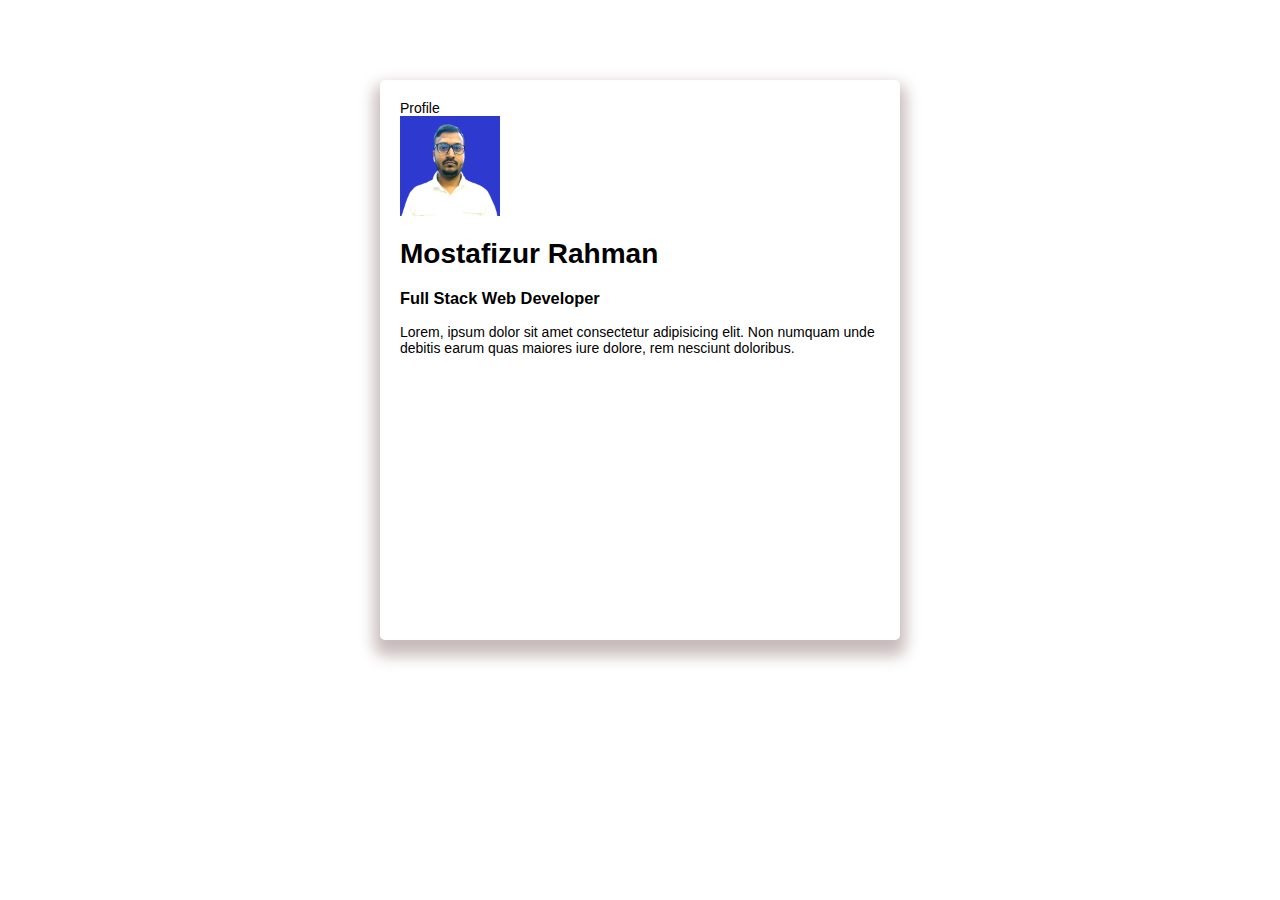
==== profile_card/index.html @ d8f71126 "Created" ====
<!DOCTYPE html>
<html lang="en">
<head>
    <meta charset="UTF-8">
    <meta name="viewport" content="width=device-width, initial-scale=1.0">
    <link href="css/style.css" rel="stylesheet">
    <title>Profile Card</title>
</head>
<body>
    <div class="container">
        <span class="header-text">Profile</span>
        <div class="profile-photo">
            <img class="profilephoto" src="images/profile-img.jpg" alt="">
        </div>
        <h1>Mostafizur Rahman</h1>
        <h3>Full Stack Web Developer</h3>
        <p>Lorem, ipsum dolor sit amet consectetur adipisicing elit. Non numquam unde debitis earum quas maiores iure dolore, rem nesciunt doloribus.</p>
    </div>
</body>
</html>
---- profile_card/css/style.css ----
body{
    background-color: rgb(255, 255, 255);
    font-family: arial, sans-serif;
    font-size: 14px;
}


h1, h2, h3, h4, h5{
    color: #000000;
}

h2{
    color: #545454;
}

p {

}
span .header-text{

}
.container{
    margin: 80px auto;
    padding: 20px;
    display: block;
    width: 480px;
    height: 520px;
    box-shadow: 0px 10px 15px 6px #c9bbbb;
    border-radius: 5px;
}
.header-text{

}
.profile-photo img{
    width: 100px;
    height: 100px;
}
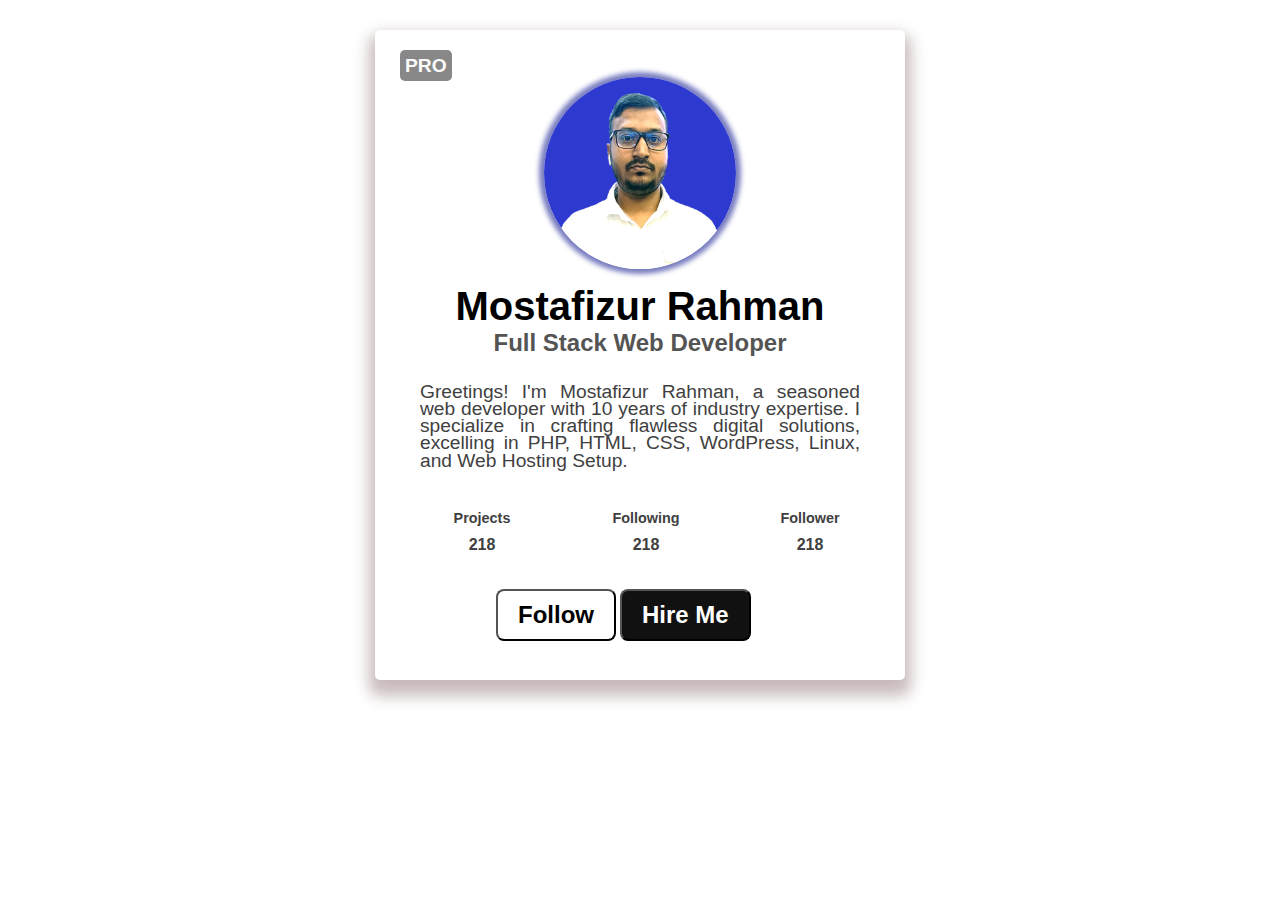
==== commit 2937f7ad: "ubuntu" ====
--- a/profile_card/index.html
+++ b/profile_card/index.html
@@ -1,20 +1,46 @@
 <!DOCTYPE html>
 <html lang="en">
+
 <head>
     <meta charset="UTF-8">
     <meta name="viewport" content="width=device-width, initial-scale=1.0">
     <link href="css/style.css" rel="stylesheet">
     <title>Profile Card</title>
 </head>
+
 <body>
-    <div class="container">
-        <span class="header-text">Profile</span>
+    <div class="card">
+        <span class="card-title">PRO</span>
         <div class="profile-photo">
             <img class="profilephoto" src="images/profile-img.jpg" alt="">
         </div>
-        <h1>Mostafizur Rahman</h1>
-        <h3>Full Stack Web Developer</h3>
-        <p>Lorem, ipsum dolor sit amet consectetur adipisicing elit. Non numquam unde debitis earum quas maiores iure dolore, rem nesciunt doloribus.</p>
+        <h1 class="name">Mostafizur Rahman</h1>
+        <h2 class="occupation">Full Stack Web Developer</h2>
+        <p class="short-description">
+            Greetings! I'm Mostafizur Rahman, a seasoned web developer with 10 years of industry expertise. I specialize
+            in crafting flawless digital solutions, excelling in PHP, HTML, CSS, WordPress, Linux, and Web Hosting
+            Setup.
+        </p>
+
+        <div id="statistic">
+            <div>
+                <h4>Projects</h4>
+                <h5>218</h5>
+            </div>
+            <div>
+                <h4>Following</h4>
+                <h5>218</h5>
+            </div>
+            <div>
+                <h4>Follower</h4>
+                <h5>218</h5>
+            </div>
+        </div>
+        <div class="follower-buttons">
+            <button class="btn follow">Follow</button>
+            <button class="btn primary">Hire Me</button>
+        </div>
     </div>
 </body>
-</html>+
+</html>
--- a/profile_card/css/style.css
+++ b/profile_card/css/style.css
@@ -1,3 +1,5 @@
+@import url('https://fonts.googleapis.com/css2?family=Josefin+Sans:ital,wght@0,100..700;1,100..700&family=Jost:ital,wght@0,100..900;1,100..900&family=Poppins:ital,wght@0,100;0,200;0,300;0,400;0,500;0,600;0,700;0,800;0,900;1,100;1,200;1,300;1,400;1,500;1,600;1,700;1,800;1,900&family=Roboto:ital,wght@0,100;0,300;0,400;0,500;0,700;0,900;1,100;1,300;1,400;1,500;1,700;1,900&family=Ubuntu:ital,wght@0,300;0,400;0,500;0,700;1,300;1,400;1,500;1,700&display=swap')
+
 body{
     background-color: rgb(255, 255, 255);
     font-family: arial, sans-serif;
@@ -6,6 +8,9 @@
 
 
 h1, h2, h3, h4, h5{
+    font-family: "Ubuntu", sans-serif;
+    font-weight: 700;
+    font-style: normal;
     color: #000000;
 }
 
@@ -14,24 +19,135 @@
 }
 
 p {
+    font-family: "Josefin Sans", sans-serif;
+    font-weight: 500;
+    font-style: normal;
+    font-size: 1.2rem;
+    color: #413f3f;
+}
+span {
+    font-family: 'Franklin Gothic Medium', 'Arial Narrow', Arial, sans-serif;
+    font-size: larger;
+}
 
-}
-span .header-text{
-
-}
-.container{
-    margin: 80px auto;
-    padding: 20px;
+.card{
+    margin: 30px auto;
+    padding: 25px;
     display: block;
     width: 480px;
-    height: 520px;
+    height: 600px;
     box-shadow: 0px 10px 15px 6px #c9bbbb;
     border-radius: 5px;
 }
-.header-text{
+.card-title{
+    font-family:'Franklin Gothic Medium', 'Arial Narrow', Arial, sans-serif;
+    font-weight: bold;
+    font-size: larger;
+    color: #FCFCFC;
+    background-color: #888888;
+    padding: 5px;
+    margin: 0px;
+    border-radius: 5px;
+}
+
+
+.profile-photo img{
+    display: block;
+    margin-left: auto;
+    margin-right: auto;
+    width: 40%;
+    height: 40%;
+    border-radius: 100%;
+    box-shadow: 0px 0px 5px 5px rgb(120, 125, 192)
+}
+.profile-photo img:hover{
+    box-shadow: 0px 0px 5px 5px rgb(228, 228, 230)
+}
+
+.name {
+
+    font-size: 2.5rem;
+    text-align: center;
+    width: 100%;
+    line-height:0.5;
+}
+.occupation {
+    font-family: "Poppins", sans-serif;
+    font-weight: 700;
+    font-style: normal;
+    font-size: 1.5rem;
+    text-align: center;
+    line-height:0;
+}
+
+.short-description{
+
+    text-align: justify;
+    text-justify: inter-word;
+    word-spacing: 0px;
+    padding: 20px;
+    line-height: 0.9;
+    margin: 0;
+}
+.contact-info{
+    margin: 0;
+}
+#statistic {
+    width: 100%;
+    height: 100px;
+    display: flex;
 
 }
-.profile-photo img{
-    width: 100px;
-    height: 100px;
+#statistic  div{
+    padding: 10px;
+    flex-grow: 0;
+    flex-shrink: 0;
+    flex-basis: 30%;
+    line-height: 0;
+    text-align: center;
+    color: #413f3f;
+}
+#statistic h4{
+    font-size: 0.9rem;
+    color: #413f3f;
+    
+}
+#statistic h5{
+    font-size: 1rem;
+    color: #413f3f;
+}
+
+.follower-buttons{
+    display: block;
+    margin-left: auto;
+    margin-right: auto;
+    font-family: 'Times New Roman', Times, serif;
+    width: 60%;
+    line-height: 0;
+}
+
+.btn {
+    font-weight: bolder;
+    font-size: 1.5rem;
+    border-radius: 8px;
+    padding: 10px 20px 10px 20px;
+}
+.follow {
+    background-color: #ffffff;
+}
+.follow:hover {
+    background-color: #020202;
+    color: #ffffff;
+    cursor: pointer;
+}
+
+.primary{
+    background-color: #111111;
+    color: #ffffff;
+}
+.primary:hover{
+    background-color: #3b3636;
+    color: #ffffff;
+    cursor: pointer;
+    box-shadow: 0 0 5px 5px rgb(80, 74, 74);
 }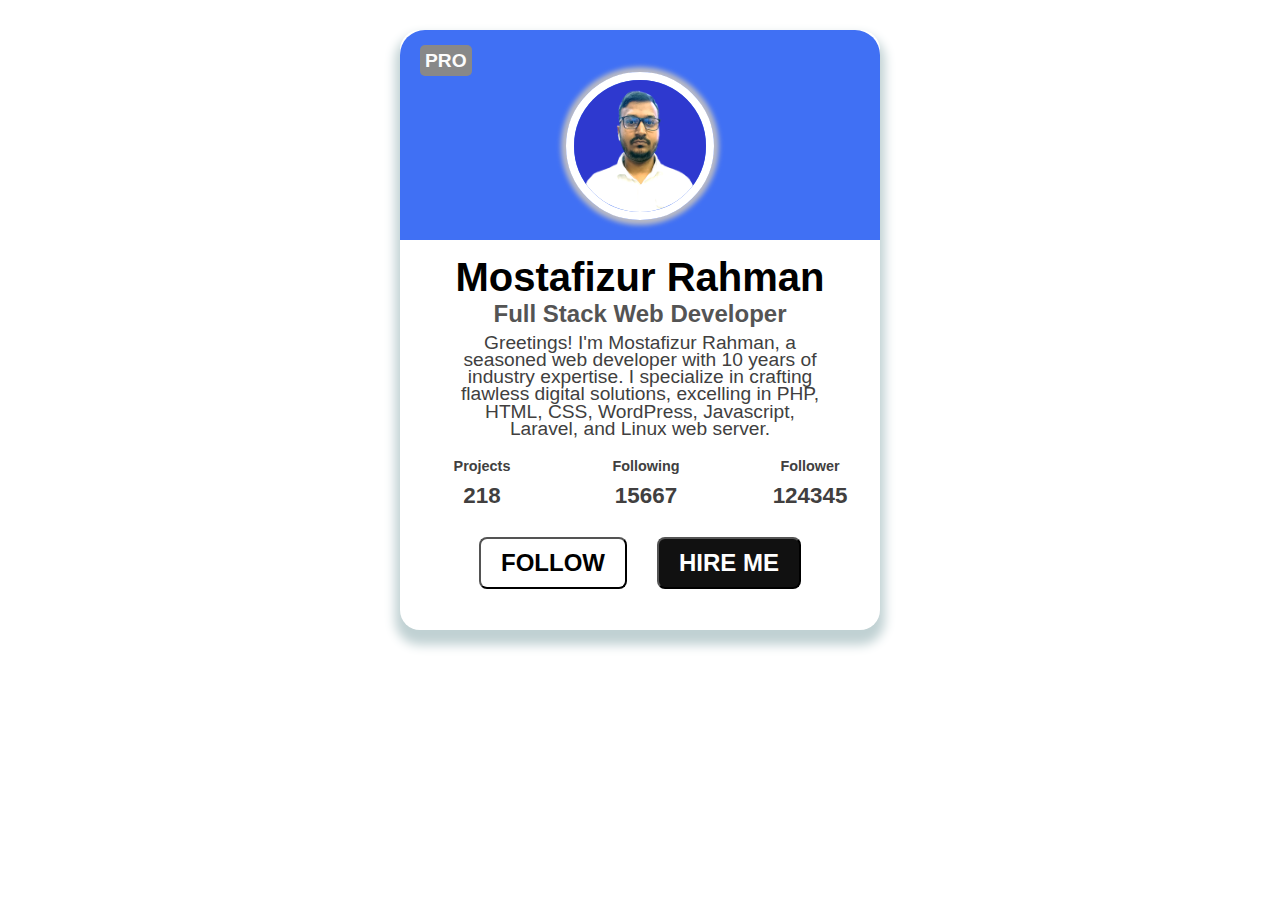
==== commit f30ea00e: "up" ====
--- a/profile_card/index.html
+++ b/profile_card/index.html
@@ -10,34 +10,36 @@
 
 <body>
     <div class="card">
+        <div class="card-header">
         <span class="card-title">PRO</span>
         <div class="profile-photo">
+            <span class="overlay"></span>
             <img class="profilephoto" src="images/profile-img.jpg" alt="">
         </div>
+    </div>
         <h1 class="name">Mostafizur Rahman</h1>
         <h2 class="occupation">Full Stack Web Developer</h2>
         <p class="short-description">
             Greetings! I'm Mostafizur Rahman, a seasoned web developer with 10 years of industry expertise. I specialize
-            in crafting flawless digital solutions, excelling in PHP, HTML, CSS, WordPress, Linux, and Web Hosting
-            Setup.
+            in crafting flawless digital solutions, excelling in PHP, HTML, CSS, WordPress, Javascript, Laravel, and Linux web server.
         </p>
 
         <div id="statistic">
             <div>
                 <h4>Projects</h4>
-                <h5>218</h5>
+                <h4>218</h4>
             </div>
             <div>
                 <h4>Following</h4>
-                <h5>218</h5>
+                <h4>15667</h4>
             </div>
             <div>
                 <h4>Follower</h4>
-                <h5>218</h5>
+                <h4>124345</h4>
             </div>
         </div>
         <div class="follower-buttons">
-            <button class="btn follow">Follow</button>
+            <button class="btn follow gap">Follow</button>
             <button class="btn primary">Hire Me</button>
         </div>
     </div>
--- a/profile_card/css/style.css
+++ b/profile_card/css/style.css
@@ -1,153 +1,177 @@
-@import url('https://fonts.googleapis.com/css2?family=Josefin+Sans:ital,wght@0,100..700;1,100..700&family=Jost:ital,wght@0,100..900;1,100..900&family=Poppins:ital,wght@0,100;0,200;0,300;0,400;0,500;0,600;0,700;0,800;0,900;1,100;1,200;1,300;1,400;1,500;1,600;1,700;1,800;1,900&family=Roboto:ital,wght@0,100;0,300;0,400;0,500;0,700;0,900;1,100;1,300;1,400;1,500;1,700;1,900&family=Ubuntu:ital,wght@0,300;0,400;0,500;0,700;1,300;1,400;1,500;1,700&display=swap')
+@import
+url('https://fonts.googleapis.com/css2?family=Josefin+Sans:ital,wght@0,100..700;1,100..700&family=Jost:ital,wght@0,100..900;1,100..900&family=Poppins:ital,wght@0,100;0,200;0,300;0,400;0,500;0,600;0,700;0,800;0,900;1,100;1,200;1,300;1,400;1,500;1,600;1,700;1,800;1,900&family=Roboto:ital,wght@0,100;0,300;0,400;0,500;0,700;0,900;1,100;1,300;1,400;1,500;1,700;1,900&family=Ubuntu:ital,wght@0,300;0,400;0,500;0,700;1,300;1,400;1,500;1,700&display=swap')
 
 body{
-    background-color: rgb(255, 255, 255);
-    font-family: arial, sans-serif;
-    font-size: 14px;
+font-family: arial, sans-serif;
+font-size: 14px;
+min-height: 100vh;
+display: flex;
+align-items: center;
+justify-content: center;
+background-color: #EFEFEF;
+
 }
 
 
 h1, h2, h3, h4, h5{
-    font-family: "Ubuntu", sans-serif;
-    font-weight: 700;
-    font-style: normal;
-    color: #000000;
+font-family: "Ubuntu", sans-serif;
+font-weight: 700;
+font-style: normal;
+color: #000000;
 }
 
 h2{
-    color: #545454;
+color: #545454;
 }
 
 p {
-    font-family: "Josefin Sans", sans-serif;
-    font-weight: 500;
-    font-style: normal;
-    font-size: 1.2rem;
-    color: #413f3f;
+font-family: "Josefin Sans", sans-serif;
+font-weight: 500;
+font-style: normal;
+font-size: 1.2rem;
+color: #413f3f;
 }
 span {
-    font-family: 'Franklin Gothic Medium', 'Arial Narrow', Arial, sans-serif;
-    font-size: larger;
+font-family: 'Franklin Gothic Medium', 'Arial Narrow', Arial, sans-serif;
+font-size: larger;
 }
 
 .card{
+    background-color: #fff;
     margin: 30px auto;
-    padding: 25px;
+    padding: 0;
     display: block;
     width: 480px;
     height: 600px;
-    box-shadow: 0px 10px 15px 6px #c9bbbb;
-    border-radius: 5px;
+    box-shadow: 0px 10px 11px 5px #c0d1d3;
+    border-radius: 20px;
 }
-.card-title{
-    font-family:'Franklin Gothic Medium', 'Arial Narrow', Arial, sans-serif;
-    font-weight: bold;
-    font-size: larger;
-    color: #FCFCFC;
-    background-color: #888888;
-    padding: 5px;
-    margin: 0px;
-    border-radius: 5px;
+.card-header{
+    padding: 20px;
+    left: 0;
+    top: 0;
+    background-color: #4070F4;
+    border-radius: 25px 25px 0 0;
 }
 
 
-.profile-photo img{
+
+.card-title{
+font-family:'Franklin Gothic Medium', 'Arial Narrow', Arial, sans-serif;
+font-weight: bold;
+font-size: larger;
+color: #FCFCFC;
+background-color: #888888;
+padding: 5px;
+margin: 0px;
+border-radius: 5px;
+}
+.profile-photo {
     display: block;
     margin-left: auto;
     margin-right: auto;
-    width: 40%;
-    height: 40%;
-    border-radius: 100%;
-    box-shadow: 0px 0px 5px 5px rgb(120, 125, 192)
 }
+.profile-photo img{
+display: block;
+margin-left: auto;
+margin-right: auto;
+width: 30%;
+height: 30%;
+border: 8px solid #fff;
+border-radius: 100%;
+box-shadow: 0px 0px 5px 5px rgb(186, 187, 197)
+}
+
+
 .profile-photo img:hover{
-    box-shadow: 0px 0px 5px 5px rgb(228, 228, 230)
+box-shadow: 0px 0px 5px 5px rgb(228, 228, 230)
 }
 
 .name {
-
-    font-size: 2.5rem;
-    text-align: center;
-    width: 100%;
-    line-height:0.5;
+font-size: 2.5rem;
+text-align: center;
+width: 100%;
+line-height:0.5;
 }
 .occupation {
-    font-family: "Poppins", sans-serif;
-    font-weight: 700;
-    font-style: normal;
-    font-size: 1.5rem;
-    text-align: center;
-    line-height:0;
+font-family: "Poppins", sans-serif;
+font-weight: 700;
+font-style: normal;
+font-size: 1.5rem;
+text-align: center;
+line-height:0;
 }
 
 .short-description{
-
-    text-align: justify;
-    text-justify: inter-word;
-    word-spacing: 0px;
-    padding: 20px;
-    line-height: 0.9;
-    margin: 0;
+text-align: center;
+padding-left: 50px;
+padding-right: 50px;
+line-height: 0.9;
+margin: 0;
 }
 .contact-info{
-    margin: 0;
+margin: 0;
 }
 #statistic {
-    width: 100%;
-    height: 100px;
-    display: flex;
+width: 100%;
+height: 100px;
+display: flex;
 
 }
-#statistic  div{
-    padding: 10px;
-    flex-grow: 0;
-    flex-shrink: 0;
-    flex-basis: 30%;
-    line-height: 0;
-    text-align: center;
-    color: #413f3f;
+#statistic div{
+padding: 10px;
+flex-grow: 0;
+flex-shrink: 0;
+flex-basis: 30%;
+line-height: 0;
+text-align: center;
+color: #413f3f;
+}
+#statistic h4:first-of-type{
+font-size: 0.9rem;
+color: #413f3f;
 }
 #statistic h4{
-    font-size: 0.9rem;
-    color: #413f3f;
-    
-}
-#statistic h5{
-    font-size: 1rem;
-    color: #413f3f;
+font-size: 1.4rem;
+color: #413f3f;
 }
 
 .follower-buttons{
-    display: block;
-    margin-left: auto;
-    margin-right: auto;
-    font-family: 'Times New Roman', Times, serif;
-    width: 60%;
-    line-height: 0;
+display: flex;
+margin-left: auto;
+margin-right: auto;
+font-family: 'Times New Roman', Times, serif;
+line-height: 0;
+justify-content: center;
 }
 
 .btn {
-    font-weight: bolder;
-    font-size: 1.5rem;
-    border-radius: 8px;
-    padding: 10px 20px 10px 20px;
+font-weight: bolder;
+font-size: 1.5rem;
+border-radius: 8px;
+padding: 10px 20px 10px 20px;
+text-transform: uppercase;
+}
+
+.gap{
+    margin-right: 30px;
 }
 .follow {
-    background-color: #ffffff;
+background-color: #ffffff;
 }
 .follow:hover {
-    background-color: #020202;
-    color: #ffffff;
-    cursor: pointer;
+background-color: #020202;
+color: #ffffff;
+cursor: pointer;
 }
 
 .primary{
-    background-color: #111111;
-    color: #ffffff;
+background-color: #111111;
+color: #ffffff;
 }
 .primary:hover{
-    background-color: #3b3636;
-    color: #ffffff;
-    cursor: pointer;
-    box-shadow: 0 0 5px 5px rgb(80, 74, 74);
-}+background-color: #3b3636;
+color: #ffffff;
+cursor: pointer;
+box-shadow: 0 0 5px 5px rgb(80, 74, 74);
+}
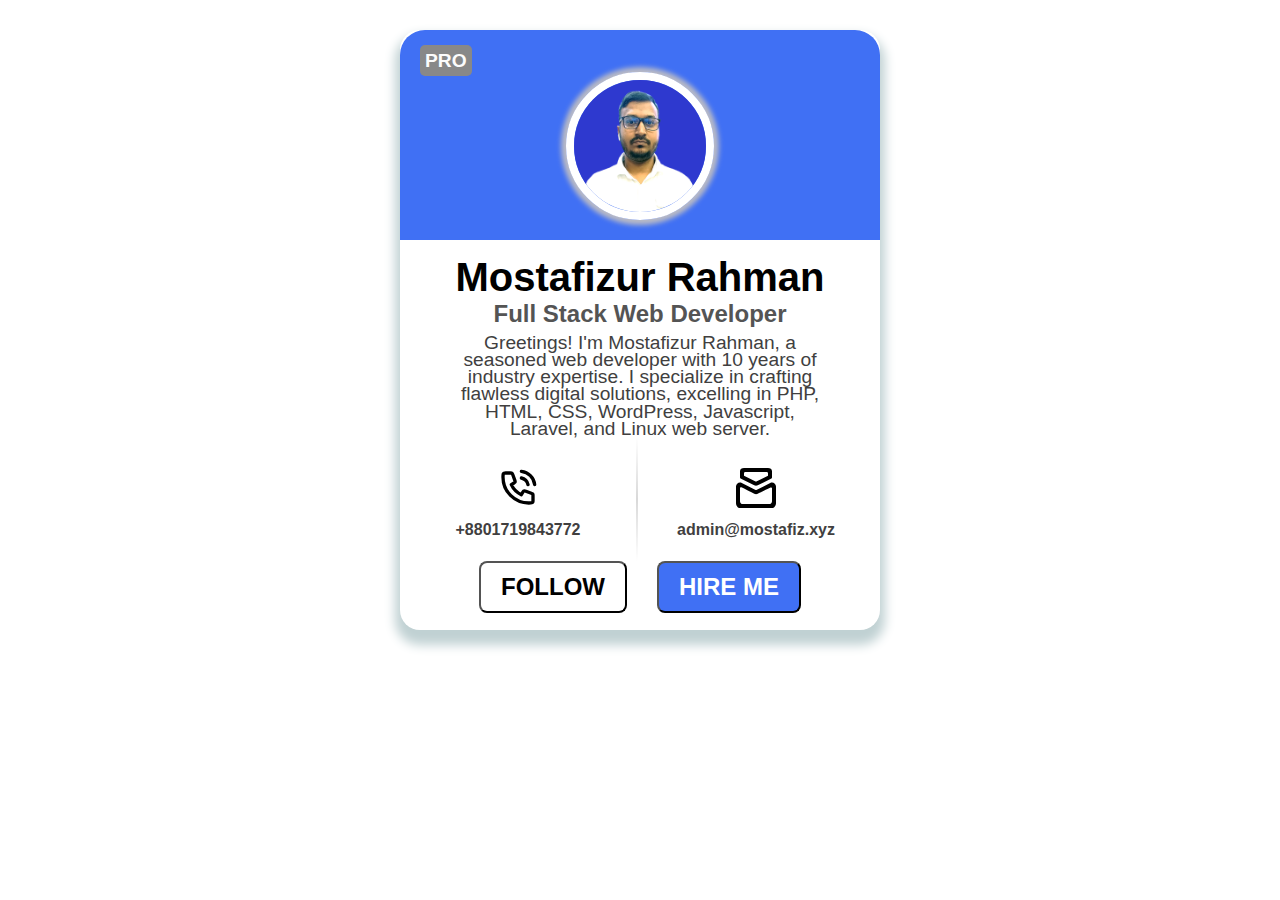
==== commit 5f3db524: "ubuntu" ====
--- a/profile_card/index.html
+++ b/profile_card/index.html
@@ -23,19 +23,33 @@
             Greetings! I'm Mostafizur Rahman, a seasoned web developer with 10 years of industry expertise. I specialize
             in crafting flawless digital solutions, excelling in PHP, HTML, CSS, WordPress, Javascript, Laravel, and Linux web server.
         </p>
-
-        <div id="statistic">
+<div class="footer">
+        <div id="contact-informaton">
             <div>
-                <h4>Projects</h4>
-                <h4>218</h4>
+                <h4> <svg width="800px" height="800px" viewBox="0 0 24 24" fill="none" xmlns="http://www.w3.org/2000/svg">
+                    <path d="M14.05 6C15.0268 6.19057 15.9244 6.66826 16.6281 7.37194C17.3318 8.07561 17.8095 8.97326 18 9.95M14.05 2C16.0793 2.22544 17.9716 3.13417 19.4163 4.57701C20.8609 6.01984 21.7721 7.91101 22 9.94M18.5 21C9.93959 21 3 14.0604 3 5.5C3 5.11378 3.01413 4.73086 3.04189 4.35173C3.07375 3.91662 3.08968 3.69907 3.2037 3.50103C3.29814 3.33701 3.4655 3.18146 3.63598 3.09925C3.84181 3 4.08188 3 4.56201 3H7.37932C7.78308 3 7.98496 3 8.15802 3.06645C8.31089 3.12515 8.44701 3.22049 8.55442 3.3441C8.67601 3.48403 8.745 3.67376 8.88299 4.05321L10.0491 7.26005C10.2096 7.70153 10.2899 7.92227 10.2763 8.1317C10.2643 8.31637 10.2012 8.49408 10.0942 8.64506C9.97286 8.81628 9.77145 8.93713 9.36863 9.17882L8 10C9.2019 12.6489 11.3501 14.7999 14 16L14.8212 14.6314C15.0629 14.2285 15.1837 14.0271 15.3549 13.9058C15.5059 13.7988 15.6836 13.7357 15.8683 13.7237C16.0777 13.7101 16.2985 13.7904 16.74 13.9509L19.9468 15.117C20.3262 15.255 20.516 15.324 20.6559 15.4456C20.7795 15.553 20.8749 15.6891 20.9335 15.842C21 16.015 21 16.2169 21 16.6207V19.438C21 19.9181 21 20.1582 20.9007 20.364C20.8185 20.5345 20.663 20.7019 20.499 20.7963C20.3009 20.9103 20.0834 20.9262 19.6483 20.9581C19.2691 20.9859 18.8862 21 18.5 21Z" stroke="#000000" stroke-width="2" stroke-linecap="round" stroke-linejoin="round"/>
+                    </svg> </h4>
+                <h4>
+                    +8801719843772
+                </h4>
             </div>
+            <span class="vertical-line"></span>
             <div>
-                <h4>Following</h4>
-                <h4>15667</h4>
-            </div>
-            <div>
-                <h4>Follower</h4>
-                <h4>124345</h4>
+                <h4> 
+                    <svg width="800px" height="800px" viewBox="0 0 20 20" version="1.1" xmlns="http://www.w3.org/2000/svg" xmlns:xlink="http://www.w3.org/1999/xlink">
+                        
+               
+                        <g id="Page-1" stroke="none" stroke-width="1" fill="none" fill-rule="evenodd">
+                            <g id="Dribbble-Light-Preview" transform="translate(-260.000000, -959.000000)" fill="#000000">
+                                <g id="icons" transform="translate(56.000000, 160.000000)">
+                                    <path d="M208,801.586 C208,801.034 208.448,801 209,801 L219,801 C219.552,801 220,801.034 220,801.586 L220,802.835 L214.447,805.612 C214.166,805.752 213.834,805.752 213.553,805.612 L208,802.835 L208,801.586 Z M206.276,804.209 L213.106,807.624 C213.669,807.906 214.331,807.906 214.894,807.624 L221.724,804.209 C221.893,804.125 222,803.952 222,803.762 L222,800.586 C222,799.481 221.105,799 220,799 L208,799 C206.895,799 206,799.481 206,800.586 L206,803.762 C206,803.952 206.107,804.125 206.276,804.209 L206.276,804.209 Z M222,815.586 C222,816.138 221.552,817 221,817 L207,817 C206.448,817 206,816.138 206,815.586 L206,809.116 C206,808.745 206.391,808.503 206.724,808.669 C210.9,810.757 209.617,810.116 213.119,811.867 C213.674,812.145 214.328,812.149 214.886,811.877 C218.357,810.193 216.898,810.897 221.284,808.791 C221.615,808.631 222,808.873 222,809.242 L222,815.586 Z M221.106,806.518 L214.447,809.848 C214.166,809.988 213.834,809.988 213.553,809.848 L206.894,806.518 C205.565,805.854 204,806.821 204,808.307 L204,816.586 C204,817.691 204.895,819 206,819 L222,819 C223.105,819 224,817.691 224,816.586 L224,808.307 C224,806.821 222.435,805.854 221.106,806.518 L221.106,806.518 Z" id="email-[#1564]">
+                    
+                    </path>
+                                </g>
+                            </g>
+                        </g>
+                    </svg></h4>
+                <h4 class="email">admin@mostafiz.xyz</h4>
             </div>
         </div>
         <div class="follower-buttons">
@@ -43,6 +57,7 @@
             <button class="btn primary">Hire Me</button>
         </div>
     </div>
+    </div>
 </body>
 
 </html>
--- a/profile_card/css/style.css
+++ b/profile_card/css/style.css
@@ -1,11 +1,12 @@
 @import
 url('https://fonts.googleapis.com/css2?family=Josefin+Sans:ital,wght@0,100..700;1,100..700&family=Jost:ital,wght@0,100..900;1,100..900&family=Poppins:ital,wght@0,100;0,200;0,300;0,400;0,500;0,600;0,700;0,800;0,900;1,100;1,200;1,300;1,400;1,500;1,600;1,700;1,800;1,900&family=Roboto:ital,wght@0,100;0,300;0,400;0,500;0,700;0,900;1,100;1,300;1,400;1,500;1,700;1,900&family=Ubuntu:ital,wght@0,300;0,400;0,500;0,700;1,300;1,400;1,500;1,700&display=swap')
 
+/* Organic CSS code written by Mostafiz :) */
+
 body{
-font-family: arial, sans-serif;
+font-family: "Ubuntu", sans-serif;
 font-size: 14px;
 min-height: 100vh;
-display: flex;
 align-items: center;
 justify-content: center;
 background-color: #EFEFEF;
@@ -37,24 +38,24 @@
 }
 
 .card{
-    background-color: #fff;
-    margin: 30px auto;
-    padding: 0;
-    display: block;
-    width: 480px;
-    height: 600px;
-    box-shadow: 0px 10px 11px 5px #c0d1d3;
-    border-radius: 20px;
-}
-.card-header{
-    padding: 20px;
-    left: 0;
-    top: 0;
-    background-color: #4070F4;
-    border-radius: 25px 25px 0 0;
+background-color: #fff;
+margin: 30px auto;
+padding: 0;
+display: block;
+width: 480px;
+height: 600px;
+box-shadow: 0px 10px 11px 5px #c0d1d3;
+border-radius: 20px;
 }
 
 
+.card-header{
+padding: 20px;
+left: 0;
+top: 0;
+background-color: #4070F4;
+border-radius: 25px 25px 0 0;
+}
 
 .card-title{
 font-family:'Franklin Gothic Medium', 'Arial Narrow', Arial, sans-serif;
@@ -67,9 +68,9 @@
 border-radius: 5px;
 }
 .profile-photo {
-    display: block;
-    margin-left: auto;
-    margin-right: auto;
+display: block;
+margin-left: auto;
+margin-right: auto;
 }
 .profile-photo img{
 display: block;
@@ -81,7 +82,6 @@
 border-radius: 100%;
 box-shadow: 0px 0px 5px 5px rgb(186, 187, 197)
 }
-
 
 .profile-photo img:hover{
 box-shadow: 0px 0px 5px 5px rgb(228, 228, 230)
@@ -109,31 +109,37 @@
 line-height: 0.9;
 margin: 0;
 }
-.contact-info{
-margin: 0;
-}
-#statistic {
+
+#contact-informaton {
 width: 100%;
-height: 100px;
+height: auto;
 display: flex;
 
 }
-#statistic div{
+#contact-informaton svg{
+width: 40px;
+height: 40px;
+position: relative;
+
+}
+#contact-informaton div{
+display: inline-block;
 padding: 10px;
 flex-grow: 0;
 flex-shrink: 0;
-flex-basis: 30%;
-line-height: 0;
+flex-basis: 45%;
+line-height: normal;
 text-align: center;
 color: #413f3f;
 }
-#statistic h4:first-of-type{
-font-size: 0.9rem;
+
+#contact-informaton h4:first-of-type{
 color: #413f3f;
 }
-#statistic h4{
-font-size: 1.4rem;
+
+#contact-informaton h4{
 color: #413f3f;
+line-height: 0px;
 }
 
 .follower-buttons{
@@ -154,7 +160,7 @@
 }
 
 .gap{
-    margin-right: 30px;
+margin-right: 30px;
 }
 .follow {
 background-color: #ffffff;
@@ -166,12 +172,20 @@
 }
 
 .primary{
-background-color: #111111;
+background-color: #4070F4;
 color: #ffffff;
 }
 .primary:hover{
-background-color: #3b3636;
+background-color: #174bdb;
 color: #ffffff;
 cursor: pointer;
-box-shadow: 0 0 5px 5px rgb(80, 74, 74);
+box-shadow: 0 0 5px 5px rgb(16, 23, 131);
 }
+.vertical-line{
+    --mdb-divider-blurry-vr-bg-image: linear-gradient(180deg, transparent, hsl(0, 0%, 40%), transparent);
+    --mdb-divider-blurry-vr-width: 2px;
+    --mdb-divider-blurry-opacity: 0.25;
+    background-image: var(--mdb-divider-blurry-vr-bg-image);
+    width: var(--mdb-divider-blurry-vr-width);
+    opacity: var(--mdb-divider-blurry-opacity);
+}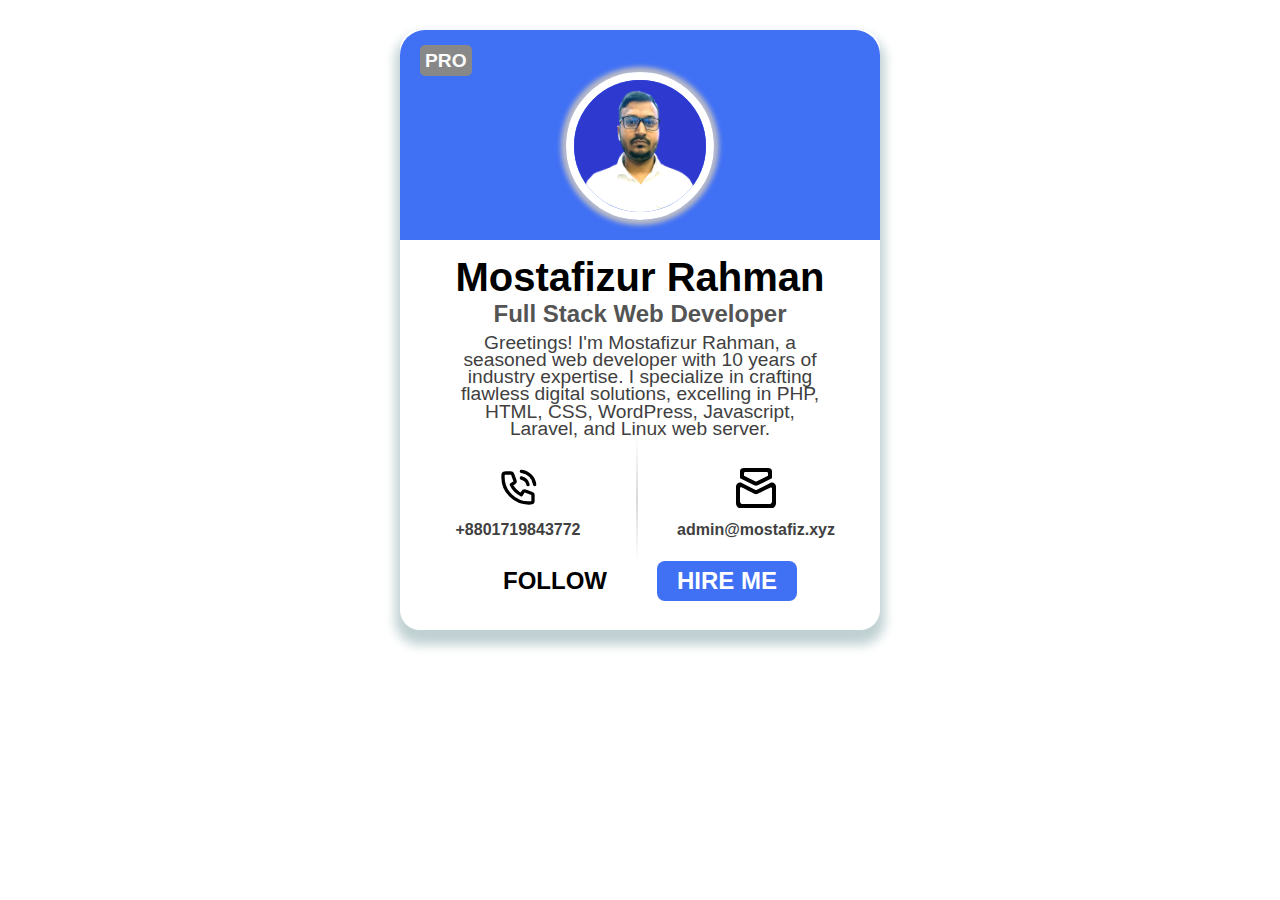
==== commit 87b9a926: "fdd" ====
--- a/profile_card/index.html
+++ b/profile_card/index.html
@@ -53,8 +53,8 @@
             </div>
         </div>
         <div class="follower-buttons">
-            <button class="btn follow gap">Follow</button>
-            <button class="btn primary">Hire Me</button>
+            <a href="https://www.facebook.com/webdeveloper.mostafiz" target="_blank" class="btn follow gap">Follow</a>
+            <a href="http://www.mostafiz.xyz" target="_blank" class="btn primary">Hire Me</a>
         </div>
     </div>
     </div>
--- a/profile_card/css/style.css
+++ b/profile_card/css/style.css
@@ -14,7 +14,7 @@
 }
 
 
-h1, h2, h3, h4, h5{
+h1, h2, h3, h4, h5, a{
 font-family: "Ubuntu", sans-serif;
 font-weight: 700;
 font-style: normal;
@@ -152,11 +152,12 @@
 }
 
 .btn {
-font-weight: bolder;
-font-size: 1.5rem;
-border-radius: 8px;
-padding: 10px 20px 10px 20px;
-text-transform: uppercase;
+    font-weight: bolder;
+    font-size: 1.5rem;
+    border-radius: 8px;
+    padding: 20px 20px 20px 20px;
+    text-transform: uppercase;
+    text-decoration: none;
 }
 
 .gap{
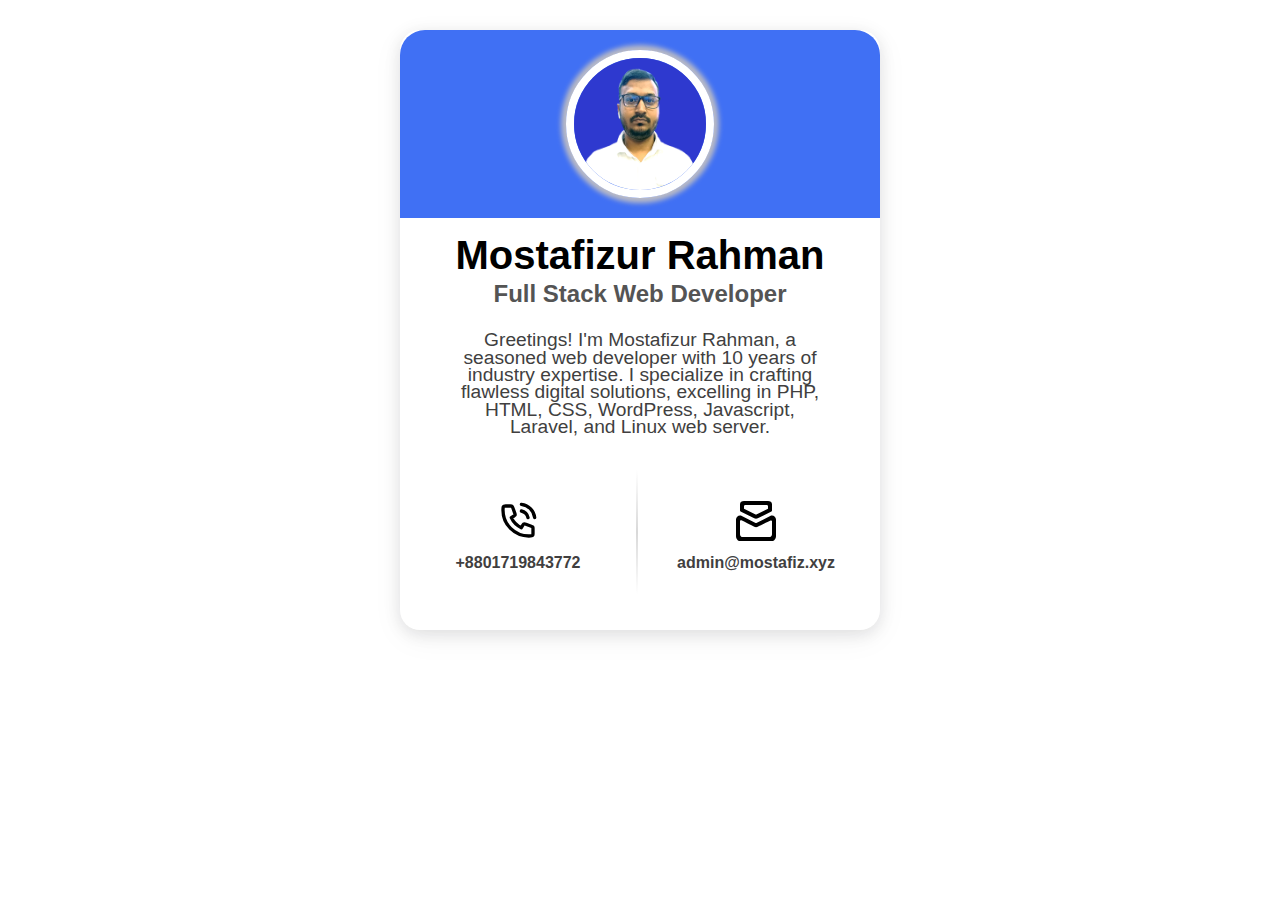
==== commit 4f8e8578: "ubuntu" ====
--- a/profile_card/index.html
+++ b/profile_card/index.html
@@ -11,7 +11,7 @@
 <body>
     <div class="card">
         <div class="card-header">
-        <span class="card-title">PRO</span>
+
         <div class="profile-photo">
             <span class="overlay"></span>
             <img class="profilephoto" src="images/profile-img.jpg" alt="">
@@ -52,10 +52,6 @@
                 <h4 class="email">admin@mostafiz.xyz</h4>
             </div>
         </div>
-        <div class="follower-buttons">
-            <a href="https://www.facebook.com/webdeveloper.mostafiz" target="_blank" class="btn follow gap">Follow</a>
-            <a href="http://www.mostafiz.xyz" target="_blank" class="btn primary">Hire Me</a>
-        </div>
     </div>
     </div>
 </body>
--- a/profile_card/css/style.css
+++ b/profile_card/css/style.css
@@ -1,5 +1,5 @@
 @import
-url('https://fonts.googleapis.com/css2?family=Josefin+Sans:ital,wght@0,100..700;1,100..700&family=Jost:ital,wght@0,100..900;1,100..900&family=Poppins:ital,wght@0,100;0,200;0,300;0,400;0,500;0,600;0,700;0,800;0,900;1,100;1,200;1,300;1,400;1,500;1,600;1,700;1,800;1,900&family=Roboto:ital,wght@0,100;0,300;0,400;0,500;0,700;0,900;1,100;1,300;1,400;1,500;1,700;1,900&family=Ubuntu:ital,wght@0,300;0,400;0,500;0,700;1,300;1,400;1,500;1,700&display=swap')
+url('https://fonts.googleapis.com/css2?family=Josefin+Sans:ital,wght@0,100..700;1,100..700&family=Montserrat:ital,wght@0,100..900;1,100..900&family=Jost:ital,wght@0,100..900;1,100..900&family=Poppins:ital,wght@0,100;0,200;0,300;0,400;0,500;0,600;0,700;0,800;0,900;1,100;1,200;1,300;1,400;1,500;1,600;1,700;1,800;1,900&family=Roboto:ital,wght@0,100;0,300;0,400;0,500;0,700;0,900;1,100;1,300;1,400;1,500;1,700;1,900&family=Ubuntu:ital,wght@0,300;0,400;0,500;0,700;1,300;1,400;1,500;1,700&display=swap')
 
 /* Organic CSS code written by Mostafiz :) */
 
@@ -44,7 +44,7 @@
 display: block;
 width: 480px;
 height: 600px;
-box-shadow: 0px 10px 11px 5px #c0d1d3;
+box-shadow: rgba(17, 17, 26, 0.1) 0px 4px 16px, rgba(17, 17, 26, 0.05) 0px 8px 32px;
 border-radius: 20px;
 }
 
@@ -58,7 +58,7 @@
 }
 
 .card-title{
-font-family:'Franklin Gothic Medium', 'Arial Narrow', Arial, sans-serif;
+font-family:"Montserrat", sans-serif;
 font-weight: bold;
 font-size: larger;
 color: #FCFCFC;
@@ -88,6 +88,7 @@
 }
 
 .name {
+    font-family:"Montserrat", sans-serif;
 font-size: 2.5rem;
 text-align: center;
 width: 100%;
@@ -99,7 +100,7 @@
 font-style: normal;
 font-size: 1.5rem;
 text-align: center;
-line-height:0;
+line-height: 0.2;
 }
 
 .short-description{
@@ -107,7 +108,7 @@
 padding-left: 50px;
 padding-right: 50px;
 line-height: 0.9;
-margin: 0;
+margin: 35px auto;
 }
 
 #contact-informaton {
@@ -142,46 +143,7 @@
 line-height: 0px;
 }
 
-.follower-buttons{
-display: flex;
-margin-left: auto;
-margin-right: auto;
-font-family: 'Times New Roman', Times, serif;
-line-height: 0;
-justify-content: center;
-}
 
-.btn {
-    font-weight: bolder;
-    font-size: 1.5rem;
-    border-radius: 8px;
-    padding: 20px 20px 20px 20px;
-    text-transform: uppercase;
-    text-decoration: none;
-}
-
-.gap{
-margin-right: 30px;
-}
-.follow {
-background-color: #ffffff;
-}
-.follow:hover {
-background-color: #020202;
-color: #ffffff;
-cursor: pointer;
-}
-
-.primary{
-background-color: #4070F4;
-color: #ffffff;
-}
-.primary:hover{
-background-color: #174bdb;
-color: #ffffff;
-cursor: pointer;
-box-shadow: 0 0 5px 5px rgb(16, 23, 131);
-}
 .vertical-line{
     --mdb-divider-blurry-vr-bg-image: linear-gradient(180deg, transparent, hsl(0, 0%, 40%), transparent);
     --mdb-divider-blurry-vr-width: 2px;
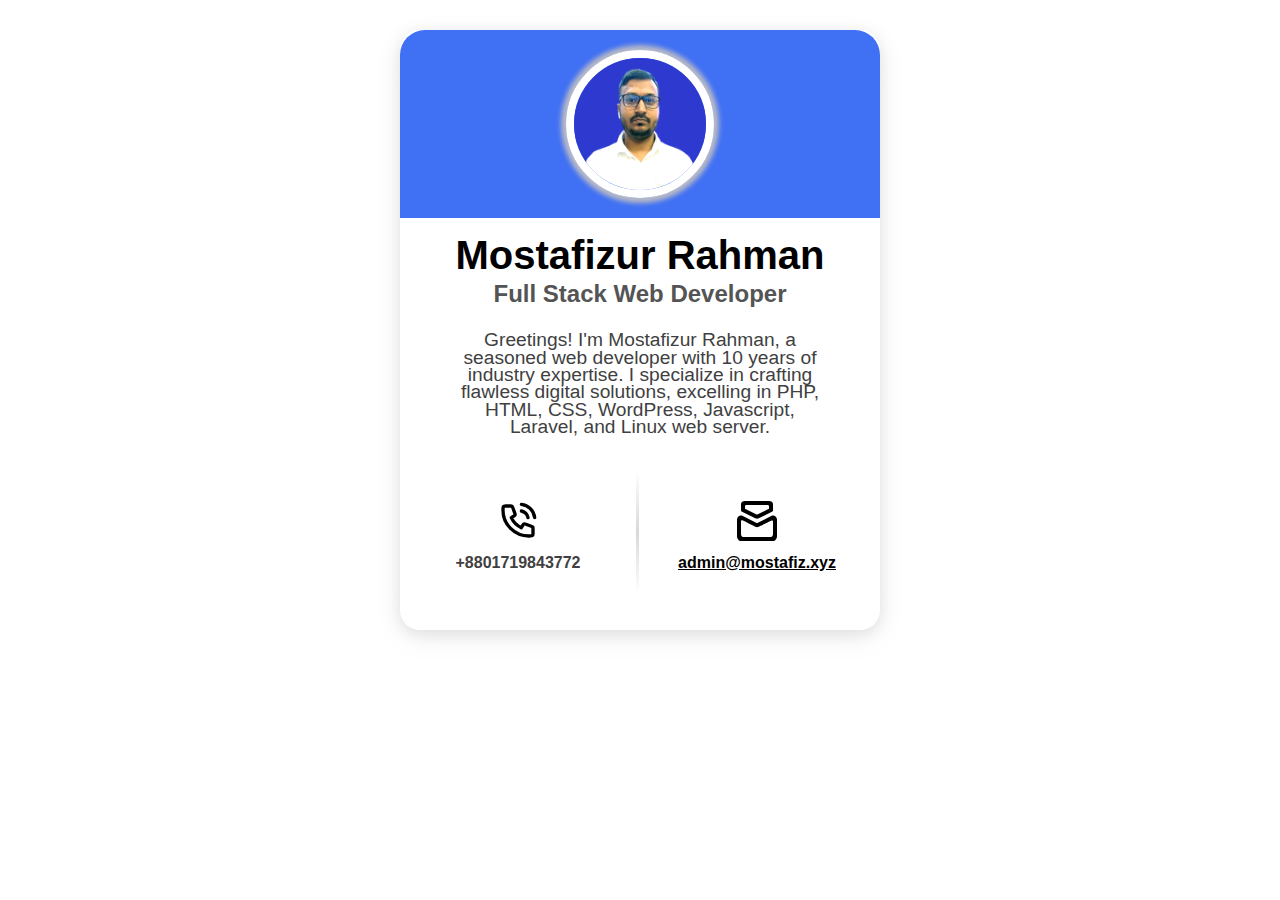
==== commit 224f48fd: "hi" ====
--- a/profile_card/index.html
+++ b/profile_card/index.html
@@ -49,7 +49,7 @@
                             </g>
                         </g>
                     </svg></h4>
-                <h4 class="email">admin@mostafiz.xyz</h4>
+                <h4 class="email"><a href="mailto:admin@mostafiz.xyz">admin@mostafiz.xyz</a> </h4>
             </div>
         </div>
     </div>
--- a/profile_card/css/style.css
+++ b/profile_card/css/style.css
@@ -15,7 +15,6 @@
 
 
 h1, h2, h3, h4, h5, a{
-font-family: "Ubuntu", sans-serif;
 font-weight: 700;
 font-style: normal;
 color: #000000;
@@ -88,7 +87,7 @@
 }
 
 .name {
-    font-family:"Montserrat", sans-serif;
+font-family:"Montserrat", sans-serif;
 font-size: 2.5rem;
 text-align: center;
 width: 100%;
@@ -112,6 +111,7 @@
 }
 
 #contact-informaton {
+font-family: "Poppins", sans-serif;
 width: 100%;
 height: auto;
 display: flex;
@@ -145,10 +145,10 @@
 
 
 .vertical-line{
-    --mdb-divider-blurry-vr-bg-image: linear-gradient(180deg, transparent, hsl(0, 0%, 40%), transparent);
-    --mdb-divider-blurry-vr-width: 2px;
-    --mdb-divider-blurry-opacity: 0.25;
-    background-image: var(--mdb-divider-blurry-vr-bg-image);
-    width: var(--mdb-divider-blurry-vr-width);
-    opacity: var(--mdb-divider-blurry-opacity);
-}+--mdb-divider-blurry-vr-bg-image: linear-gradient(180deg, transparent, hsl(0, 0%, 40%), transparent);
+--mdb-divider-blurry-vr-width: 3px;
+--mdb-divider-blurry-opacity: 0.25;
+background-image: var(--mdb-divider-blurry-vr-bg-image);
+width: var(--mdb-divider-blurry-vr-width);
+opacity: var(--mdb-divider-blurry-opacity);
+}
